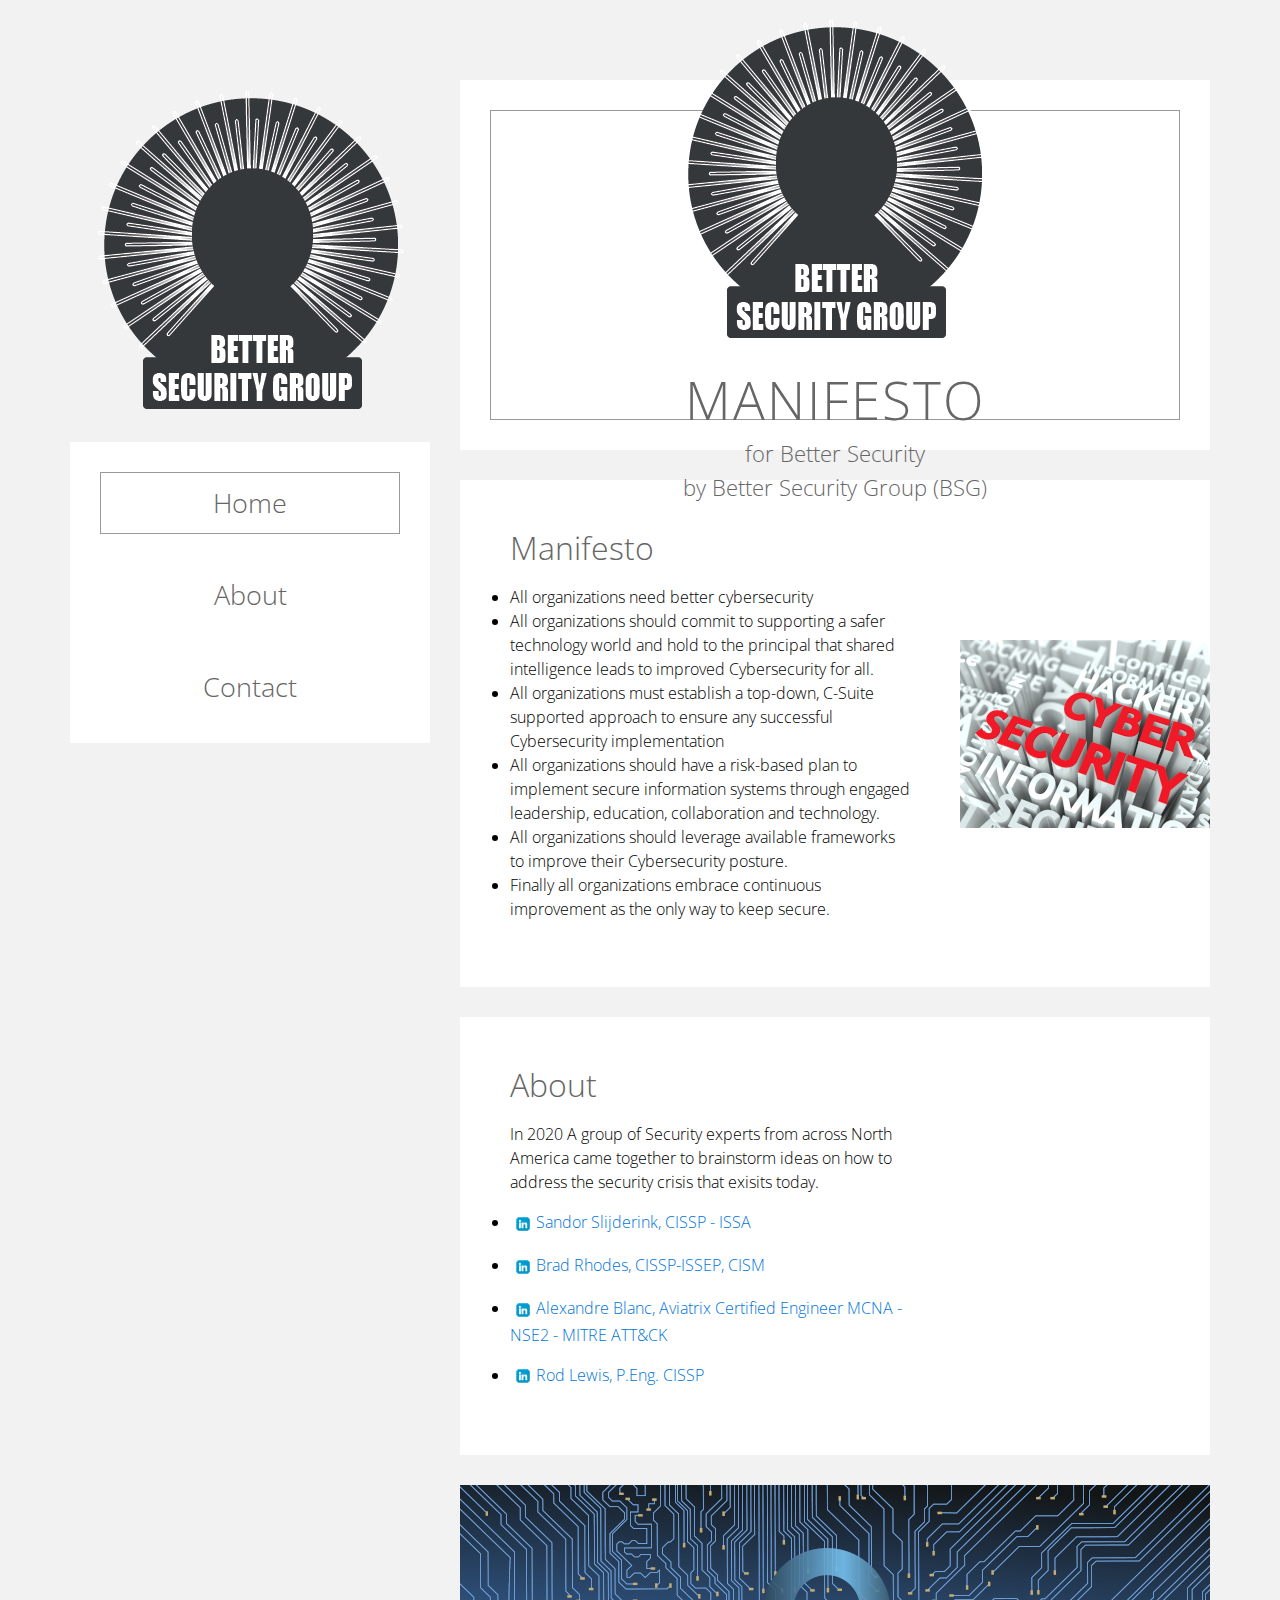
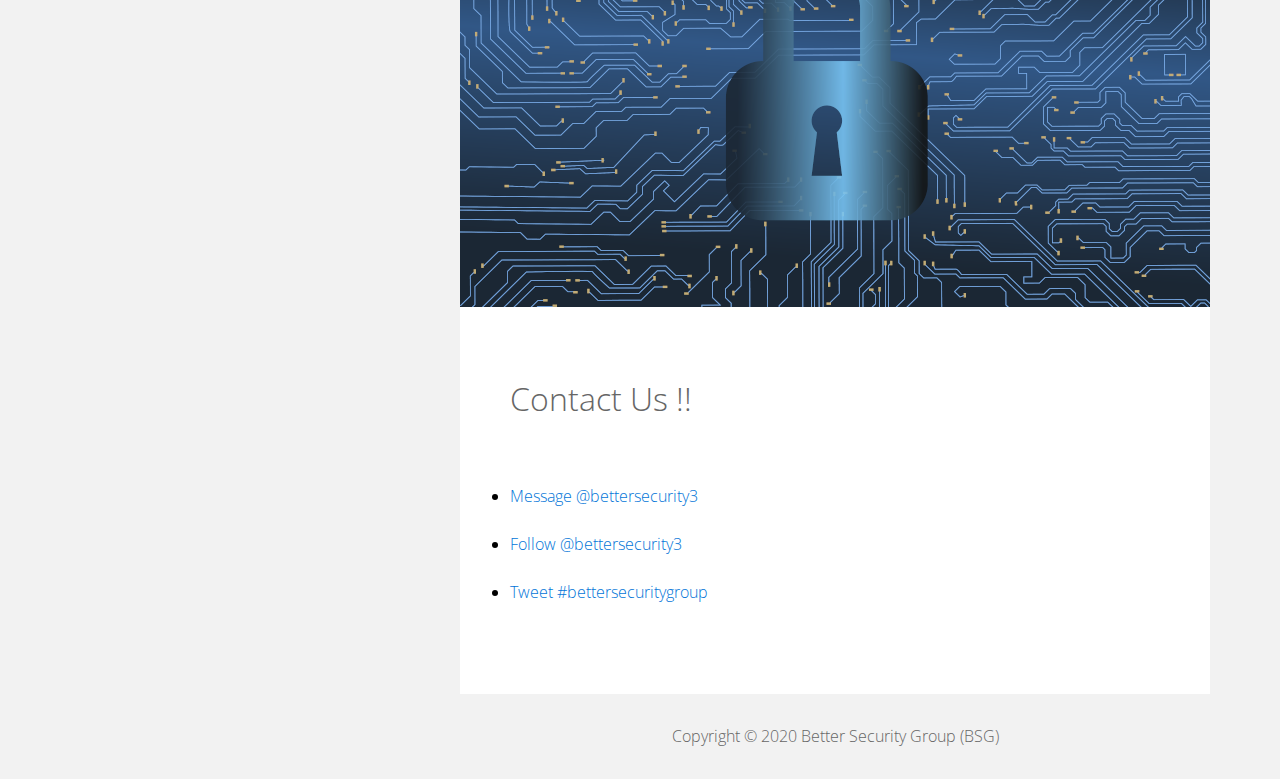
==== index-new.html @ 66bc3479 "new index center logo" ====
<!DOCTYPE html>
<html lang="en">
<head>
    <meta charset="utf-8">
    <meta http-equiv="X-UA-Compatible" content="IE=edge">
    <meta name="viewport" content="width=device-width, initial-scale=1">

    <title>Better Security Group (BSG) Manifesto</title>
<!--
Elevate
http://www.templatemo.com/tm-481-elevate
-->
    <!-- load stylesheets -->
    <link rel="stylesheet" href="http://fonts.googleapis.com/css?family=Open+Sans:300,400">   <!-- Google web font "Open Sans" -->
    <link rel="stylesheet" href="css/bootstrap.min.css">                                      <!-- Bootstrap style -->
    <link rel="stylesheet" href="css/magnific-popup.css">                                     <!-- Magnific pop up style -->
    <link rel="stylesheet" href="css/templatemo-style.css">                                   <!-- Templatemo style -->

    <!-- HTML5 shim and Respond.js for IE8 support of HTML5 elements and media queries -->
    <!-- WARNING: Respond.js doesn't work if you view the page via file:// -->
        <!--[if lt IE 9]>
          <script src="https://oss.maxcdn.com/html5shiv/3.7.2/html5shiv.min.js"></script>
          <script src="https://oss.maxcdn.com/respond/1.4.2/respond.min.js"></script>
          <![endif]-->
      </head>

      <body>
        <div class="container">

            <div class="tm-sidebar">
                <img src="img/bsg1.png" alt="Menu top image" class="img-fluid tm-sidebar-image">
                <nav class="tm-main-nav">
                    <ul>
                        <li class="tm-nav-item"><a href="#home" class="tm-nav-item-link">Home</a></li>
                        <li class="tm-nav-item"><a href="#about" class="tm-nav-item-link">About</a></li>
                        <!--<li class="tm-nav-item"><a href="#ideas" class="tm-nav-item-link">Ideas</a></li> -->
                        <li class="tm-nav-item"><a href="#contact" class="tm-nav-item-link">Contact</a></li>
                    </ul>
                </nav>
            </div>
            
            <div class="tm-main-content">
                
                <section id="home" class="tm-content-box tm-banner margin-b-10">
                    <div class="tm-banner-inner">
                        <img src="img/bsg1.png" alt="Menu top image">
                        <h1 class="tm-banner-title">Manifesto</h1>
                        <p class="tm-banner-text">for Better Security <br>by Better Security Group (BSG)</p>    
                    </div>                    
                </section>

                <section>
                    <div class="tm-content-box flex-2-col">
                        
                        <div class="pad flex-item tm-team-description-container">
                            <h2 class="tm-section-title">Manifesto</h2>
                            <p class="tm-section-description"> <ul>
  <li>All organizations need better cybersecurity</li>
  <li>All organizations should commit to supporting a safer technology world and hold to the principal that shared intelligence leads to improved Cybersecurity for all.</li>
  <li>All organizations must establish a top-down, C-Suite supported approach to ensure any successful Cybersecurity implementation</li>
  <li>All organizations should have a risk-based plan to implement secure information systems through engaged leadership, education, collaboration and technology.</li>
  <li>All organizations should leverage available frameworks to improve their Cybersecurity posture.</li>
 <li>Finally all organizations embrace continuous improvement as the only way to keep secure.</li>
  
</ul> </p>
                              
                        </div>
                        <div class="flex-item">
                            <img src="img/about.png" alt="">    
                        </div>                       
                        

                    </div>
                    <div id="about" class="tm-content-box">
                        
                        <div class="pad flex-item tm-team-description-container">
                            <h2 class="tm-section-title">About</h2>
                            <p class="tm-section-description"> 
                            In 2020 A group of Security experts from across North America came together to brainstorm ideas on how to address the security crisis that exisits today. 
                            <ul>
  <li><p><a href="https://www.linkedin.com/in/slijderink/"><img src="img/li.png" alt="" width="26" height="26">Sandor Slijderink, CISSP - ISSA</a></p></li>
    <li><p><a href="https://www.linkedin.com/in/brad-rhodes-1951ba7/"><img src="img/li.png" alt="" width="26" height="26">Brad Rhodes, CISSP-ISSEP, CISM</a></p></li>
    <li><p><a href="https://www.linkedin.com/in/alexandre-blanc-cyber-security-88569022/"><img src="img/li.png" alt="" width="26" height="26">Alexandre Blanc, Aviatrix Certified Engineer MCNA - NSE2 - MITRE ATT&CK </a></p></li>
    <li><p><a href="https://www.linkedin.com/in/rod-lewis-919b441/"><img src="img/li.png" alt="" width="26" height="26">Rod Lewis, P.Eng. CISSP</a></p></li>

</ul> </p>
                    </div>
                    
                </section>

               
                <section class="tm-content-box">
                    <img src="img/cybersecurity.png" alt="Contact image" class="img-fluid">

                  <!--  <div id="contact" class="pad">
                        <h2 class="tm-section-title">Contact Us</h2>
                        <form action="#contact" method="get" class="contact-form">

                            <div class="form-group col-xs-12 col-sm-12 col-md-6 col-lg-6 form-group-2-col-left">
                                <input type="text" id="contact_name" name="contact_name" class="form-control" placeholder="Name"  required/>
                            </div>
                            <div class="form-group col-xs-12 col-sm-12 col-md-6 col-lg-6 form-group-2-col-right">
                                <input type="email" id="contact_email" name="contact_email" class="form-control" placeholder="Email"  required/>
                            </div>
                            <div class="form-group">
                                <input type="text" id="contact_subject" name="contact_subject" class="form-control" placeholder="Subject"  required/>
                            </div>
                            <div class="form-group">
                                <textarea id="contact_message" name="contact_message" class="form-control" rows="9" placeholder="Message" required></textarea>
                            </div>
                            
                            <button type="submit" class="btn btn-primary submit-btn">Submit</button>

                        </form>      
                    </div> -->
                   <div id="contact" class="tm-content-box">
                    <div class="pad flex-item tm-team-description-container">
                            <h2 class="tm-section-title">Contact Us !!</h2>
                           <!-- <p class="tm-section-description"> -->
                            <ul>
    <li><a href="https://twitter.com/messages/compose?recipient_id=1325194579767820297" class="twitter-dm-button" data-size="large" data-screen-name="@bettersecurity3">Message @bettersecurity3</a></li>
    <li><a class="twitter-follow-button" href="https://twitter.com/bettersecurity3" data-size="large" data-show-count="false">Follow @bettersecurity3</a></li>
    <li><a href="https://twitter.com/intent/tweet?button_hashtag=bettersecuritygroup&ref_src=twsrc%5Etfw" class="twitter-hashtag-button" data-show-count="false" data-size="large">Tweet #bettersecuritygroup</a><script async src="https://platform.twitter.com/widgets.js" charset="utf-8"></script>
</li>
</ul> </p>
                    </div>
                    </div>
                    
                </section>  

                <footer class="tm-footer">
                    <p class="text-xs-center">Copyright &copy; 2020 Better Security Group (BSG) </p>
                </footer>

            </div>
             
        </div>
        
        <!-- load JS files -->
        
        <script src="js/jquery-1.11.3.min.js"></script>             <!-- jQuery (https://jquery.com/download/) -->
        <script src="js/bootstrap.min.js"></script>                 <!-- Bootstrap (http://v4-alpha.getbootstrap.com/getting-started/download/) -->
        <script src="js/jquery.magnific-popup.min.js"></script>     <!-- Magnific pop-up (http://dimsemenov.com/plugins/magnific-popup/) -->
        <script src="js/jquery.singlePageNav.min.js"></script>      <!-- Single Page Nav (https://github.com/ChrisWojcik/single-page-nav) -->
        <script src="js/jquery.touchSwipe.min.js"></script>         <!-- https://github.com/mattbryson/TouchSwipe-Jquery-Plugin -->
        
        <!-- Templatemo scripts -->
        <script>                      
    
        $(document).ready(function(){

            // Single page nav
            if($(window).width() <= 1139) {
                $('.tm-main-nav').singlePageNav({
                    'currentClass' : "active",
                    offset : 100
                });
            } else {
                $('.tm-main-nav').singlePageNav({
                    'currentClass' : "active",
                    offset : 80
                });
            }

            // Handle nav offset upon window resize
            $(window).resize(function(){
                if($(window).width() <= 1139) {
                    $('.tm-main-nav').singlePageNav({
                        'currentClass' : "active",
                        offset : 100
                    });
                } else {
                    $('.tm-main-nav').singlePageNav({
                        'currentClass' : "active",
                        offset : 80
                    });
                }
            });

            // Magnific pop up
            $('.gallery-container').magnificPopup({
              delegate: 'a', // child items selector, by clicking on it popup will open
              type: 'image',
              gallery: {enabled:true}
              // other options
            });

            $('.carousel').carousel({
              interval: 3000
            })

            // Enable carousel swiping (http://lazcreative.com/blog/adding-swipe-support-to-bootstrap-carousel-3-0/)
            $(".carousel-inner").swipe( {
                //Generic swipe handler for all directions
                swipeLeft:function(event, direction, distance, duration, fingerCount) {
                    $(this).parent().carousel('next'); 
                },
                swipeRight: function() {
                    $(this).parent().carousel('prev'); 
                }
            });

        });
    
        </script>             

    </body>
    </html>
---- css/templatemo-style.css ----
/* 

Elevate

http://www.templatemo.com/tm-481-elevate


Line border color #999 

Title text, menu color #666

Paragraph text color #000

*/

a:focus {
	color: #666;
	outline: none;
}

ul { 
	padding: 0;
	margin: 0; 
}

body {
	background-color: #f2f2f2;
	color: #000;
	font-family: 'Open Sans', Helvetica, Arial, sans-serif;
	font-size: 16px;
	font-weight: 300;
	padding-top: 80px;
	overflow-x: hidden;
}

.tm-sidebar {
	position: fixed;
	width: 360px;
}

.tm-main-nav {
	background-color: white;
	font-size: 1.6667em;
	padding-top: 15px;
	padding-bottom: 10px;
	text-align: center;
}

.tm-nav-item {
	list-style: none;
	width: 100%;
	padding: 15px 30px;
}

.tm-nav-item-link{
	border: 1px solid rgba(0,0,0,0);
	color: #666;
	display: block;
	padding: 10px;
	width: 100%;
	-webkit-transition: all 0.3s ease;
	transition: all 0.3s ease;
}

.tm-nav-item-link.active,
.tm-nav-item-link:hover {
	color: #666;
	text-decoration: none;
	border: 1px solid #999;
}

.tm-nav-item-link:focus { text-decoration: none; }

.tm-banner-title, 
.tm-section-title, 
.tm-banner-text {
	color: #666;
	font-weight: 300;
	margin-top: 0;
}

.tm-section-title {	margin-bottom: 20px; }

.tm-section-title-box {	margin-bottom: 0; }

.tm-banner-title { 
	font-size: 3.3em;
	letter-spacing: 2px; 
}

.tm-main-content {
	margin-left: 360px;
	padding-left: 30px;
}

.tm-content-box {
	background-color: white;
	margin-bottom: 30px;
}

.pad { padding: 50px; }

.tm-banner {
	height: 370px;
	padding: 30px;
}
	
.tm-banner-inner {
	border: 1px solid #999;
	height: 100%;
	text-align: center;
	display: -webkit-box;
	display: -webkit-flex;
	display: -ms-flexbox;
	display: flex;
    -webkit-box-orient: vertical;
    -webkit-box-direction: normal;
    -webkit-flex-direction: column;
        -ms-flex-direction: column;
            flex-direction: column;
    -webkit-box-align: center;
    -webkit-align-items: center;
        -ms-flex-align: center;
            align-items: center;
    -webkit-box-pack: center;
    -webkit-justify-content: center;
        -ms-flex-pack: center;
            justify-content: center;
}
	
.tm-banner-title { text-transform: uppercase; }

.tm-banner-text { font-size: 1.4em; }

.flex-2-col {
	display: -webkit-box;
	display: -webkit-flex;
	display: -ms-flexbox;
	display: flex;
	-webkit-box-align: center;
	-webkit-align-items: center;
	    -ms-flex-align: center;
	        align-items: center;
}

/*http://stackoverflow.com/questions/29562755/flexbox-ie10-width-issues*/
.flex-item { 
	-webkit-box-flex: 0 1 auto; 
	-webkit-flex: 0 1 auto; 
	    -ms-flex: 0 1 auto; 
	        flex: 0 1 auto;
}

.section-description {
	line-height: 1.8;
	margin-bottom: 25px;
}

.section-description:last-child { margin-bottom: 0; }

.tm-team-description-container { max-width: 500px; }

.box {
	background-color: white;
	list-style: none;
	width: 33.3333%;
	height: auto;
}

.box-bg { position: relative; }

.tm-box-bg-title {
	position: absolute;
	top: 0; right: 0; bottom: 0; left: 0;
	display: -webkit-box;
	display: -webkit-flex;
	display: -ms-flexbox;
	display: flex;
	-webkit-box-align: center;
	-webkit-align-items: center;
	    -ms-flex-align: center;
	        align-items: center;
	-webkit-box-pack: center;
	-webkit-justify-content: center;
	    -ms-flex-pack: center;
	        justify-content: center;
}

.boxes {
	display: -webkit-box;
	display: -webkit-flex;
	display: -ms-flexbox;
	display: flex;
	-webkit-flex-wrap: wrap;
	    -ms-flex-wrap: wrap;
	        flex-wrap: wrap;
}

.gallery-container a {
	cursor: -webkit-zoom-in;
	cursor: zoom-in;
}

.carousel {
    position: relative;
    height: auto;
  	padding: 50px 50px 80px 50px;
  	text-align: center;
}

.carousel-indicators { bottom: 30px; }

/*http://codepen.io/matthewhirsch/pen/OPwQRL*/
.carousel-content {
    color:black;
    display:-webkit-box;
    display:-webkit-flex;
    display:-ms-flexbox;
    display:flex;
    -webkit-box-align:center;
    -webkit-align-items:center;
        -ms-flex-align:center;
            align-items:center;
}

.carousel-indicators li { border: 1px solid #999; }

.carousel-indicators .active { background-color: #999; }

.contact-form {	overflow: hidden; }

.form-control {
	border-radius: 0;
	font-size: 1em;	
}

.form-control:focus {
	border-color: #999;
    box-shadow: inset 0 1px 1px rgba(0,0,0,.075),0 0 8px rgba(153, 153, 153, 0.45);
}

.form-group { margin-bottom: 20px; }

.form-group-2-col-left {
	padding-left: 0;
	padding-right: 5px;
}

.form-group-2-col-right {
	padding-right: 0;
	padding-left: 5px;
}

.submit-btn {
	border-radius: 0;
	background: transparent;
	border: 1px solid #999;
	color: #999;
	float: right;
	font-size: 1.4em;	
	font-weight: 300;
	padding: 15px 60px;
	-webkit-transition: all 0.3s ease;
	transition: all 0.3s ease;
}

.submit-btn:focus,
.submit-btn:hover,
.submit-btn:visited,
.submit-btn:active,
.submit-btn:active:hover,
.submit-btn:active:focus {
	background: #999;
	border: 1px solid #999;
	color: white;
}

.tm-footer {
	color: #666;
	padding-bottom: 15px;
}

@media (min-width: 1200px){
	.container { max-width: 1170px; }
}

@media screen and (max-width: 1199px) and (min-width: 1140px) {
	.container { width: 1080px; }
	.tm-sidebar { width: 300px; }
	.tm-main-content { margin-left: 300px; }
	.tm-team-description-container { max-width: 330px; }	
}

/*http://stackoverflow.com/questions/11404744/media-queries-max-width-or-max-height*/
@media screen and (max-width: 1139px), screen and (max-height: 834px) {

	body {	padding-top: 100px;	}

	.tm-sidebar {
	    position: fixed;
	    width: 100%;
	    top: 0;
	    left: 0;
	    z-index: 1000;
	}

	.tm-sidebar-image { display: none; }

	.tm-main-nav {
		border-bottom: 1px solid rgba(153, 153, 153, 0.20);
		font-size: 1.1em;
		overflow: hidden;
		padding-top: 0;
		padding-bottom: 0;
	}

	.tm-nav-item {
		float: left;
		padding: 10px;
		width: 25%;
	}

	.tm-main-content {
		margin-left: auto;
		margin-right: auto;
		max-width: 750px;
		padding-left: 0;
	}

	.tm-content-box { margin-left: 0; }
}

@media screen and (max-width: 991px) {
	.tm-team-description-container { max-width: 440px; }
}

@media screen and (max-width: 767px) {
	.form-group-2-col-left,
	.form-group-2-col-right {
		padding-left: 0;
		padding-right: 0;
	}
	.tm-team-description-container { 
		max-width: 296px; 
		width: 50%;
	}
}

@media screen and (max-width: 991px) and (min-width: 780px) {
	.container { width: 780px; }	
}

@media screen and (max-width: 640px) {
	body { padding-top: 30px; }
	.tm-sidebar { display: none; }
}

@media screen and (max-width: 564px) {

	.tm-banner-title { font-size: 2.8em; }
	.tm-banner-text { font-size: 1.2em; }
	
	.flex-2-col {
		-webkit-flex-flow: column;
		    -ms-flex-flow: column;
		        flex-flow: column;
	}

	.tm-section-title-box {	font-size: 1.2em; }

	.pad {
		padding: 30px;
		width: 100%;
	}

	.submit-btn {
		font-size: 1.2em;
		padding: 10px 30px;
	}

}
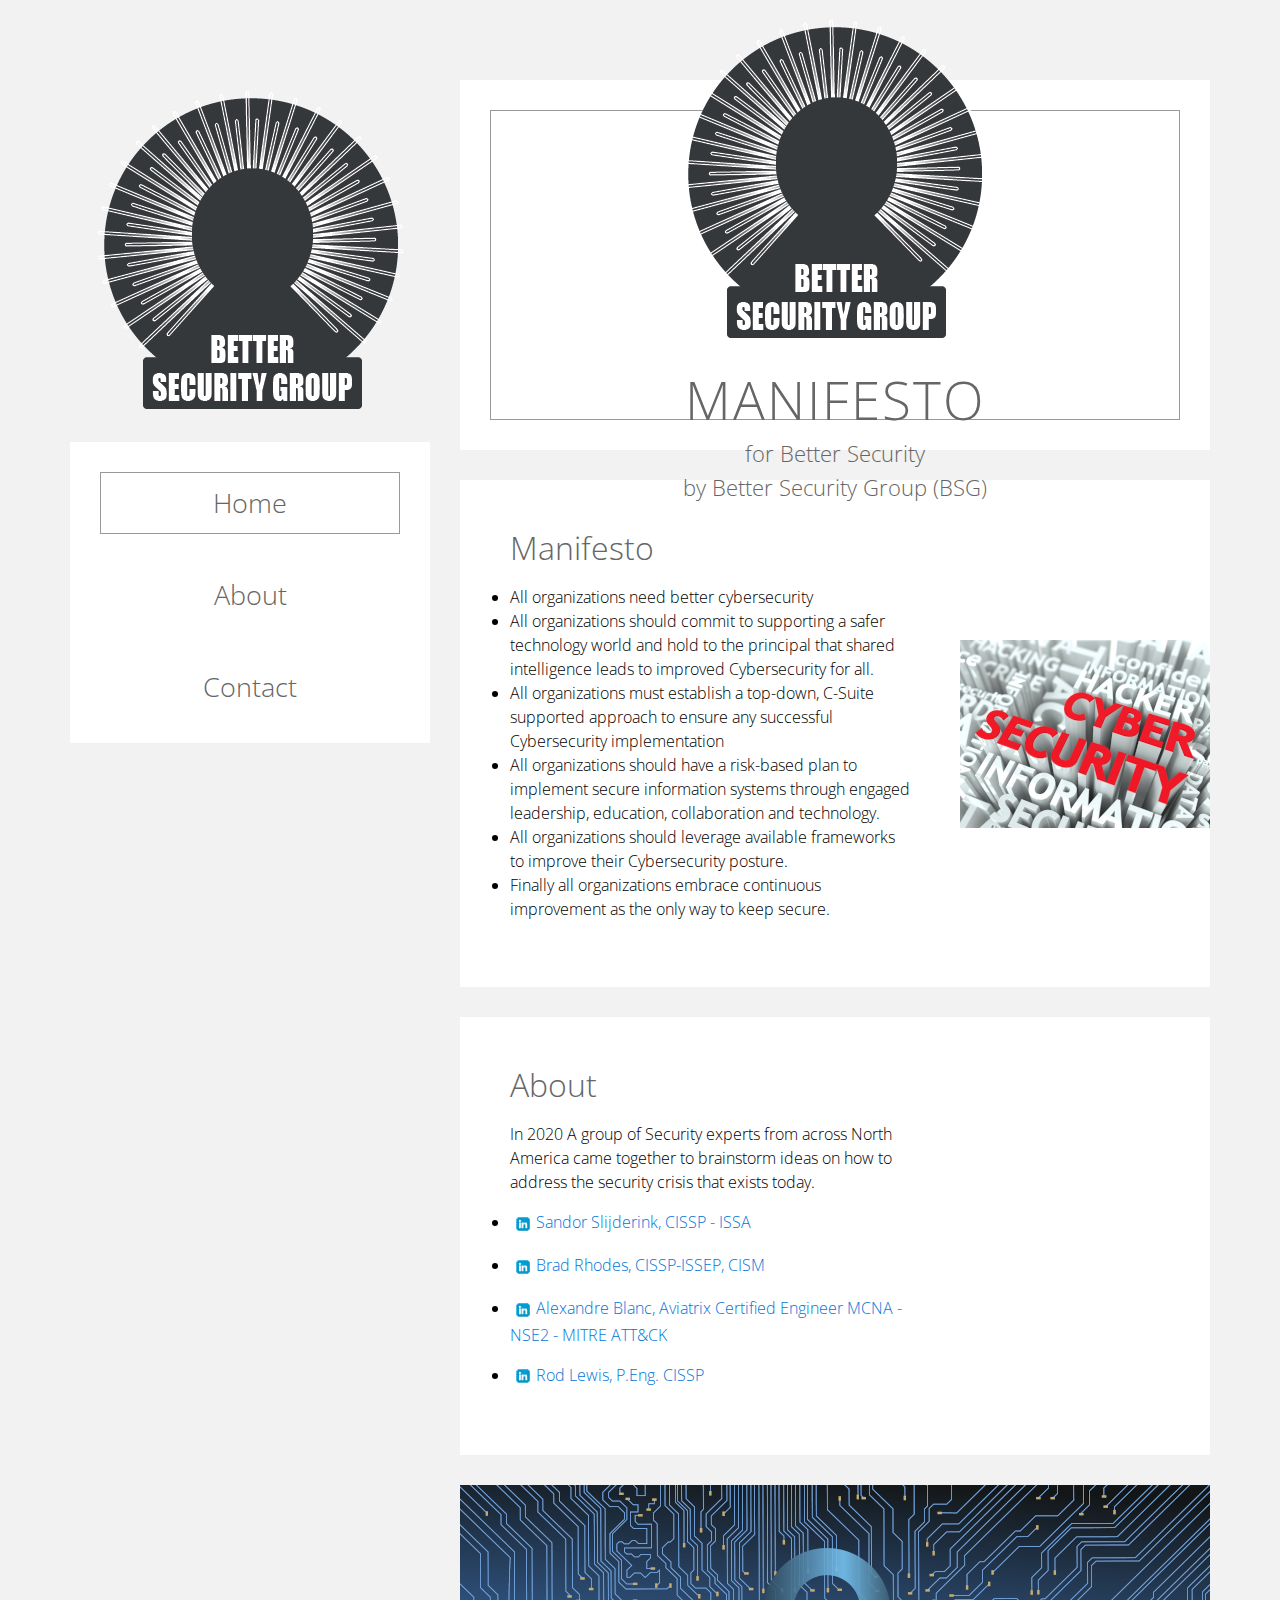
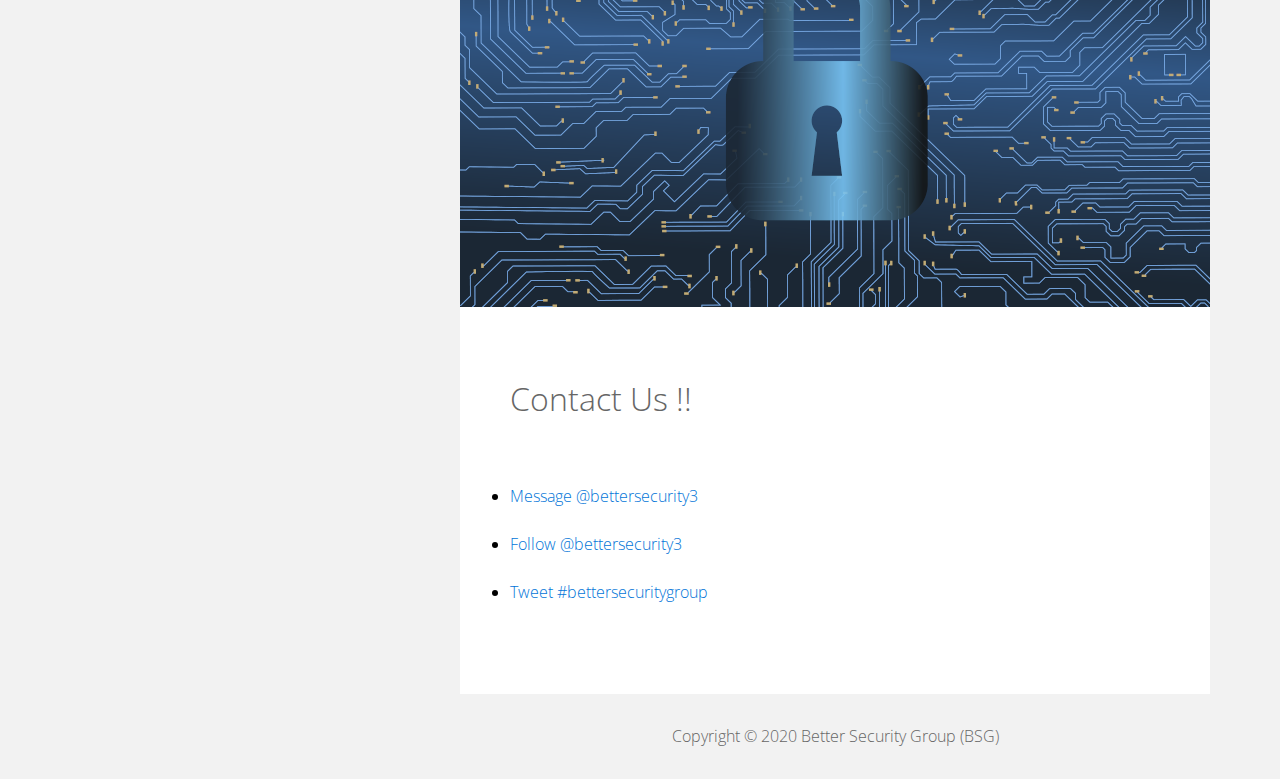
==== commit e72c4f10: "fixedspelling mistake" ====
--- a/index-new.html
+++ b/index-new.html
@@ -76,7 +76,7 @@
                         <div class="pad flex-item tm-team-description-container">
                             <h2 class="tm-section-title">About</h2>
                             <p class="tm-section-description"> 
-                            In 2020 A group of Security experts from across North America came together to brainstorm ideas on how to address the security crisis that exisits today. 
+                            In 2020 A group of Security experts from across North America came together to brainstorm ideas on how to address the security crisis that exists today. 
                             <ul>
   <li><p><a href="https://www.linkedin.com/in/slijderink/"><img src="img/li.png" alt="" width="26" height="26">Sandor Slijderink, CISSP - ISSA</a></p></li>
     <li><p><a href="https://www.linkedin.com/in/brad-rhodes-1951ba7/"><img src="img/li.png" alt="" width="26" height="26">Brad Rhodes, CISSP-ISSEP, CISM</a></p></li>
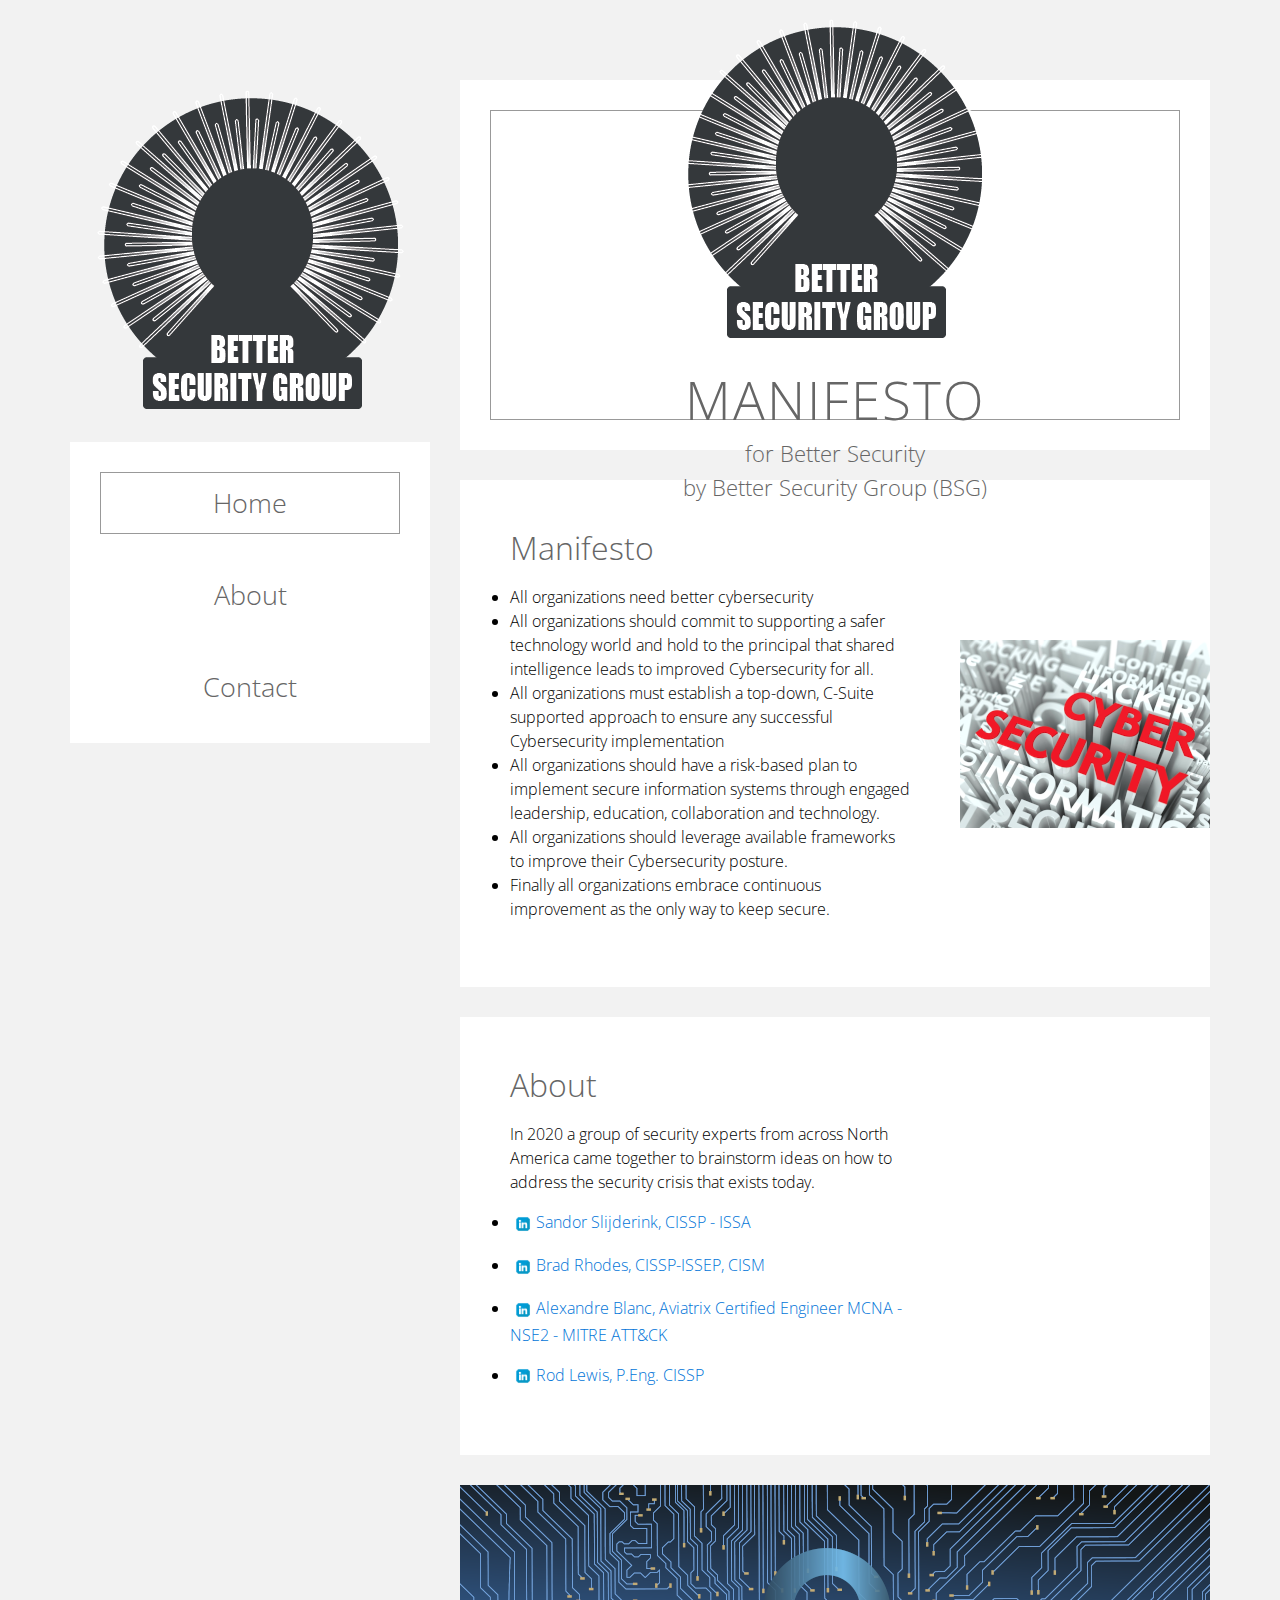
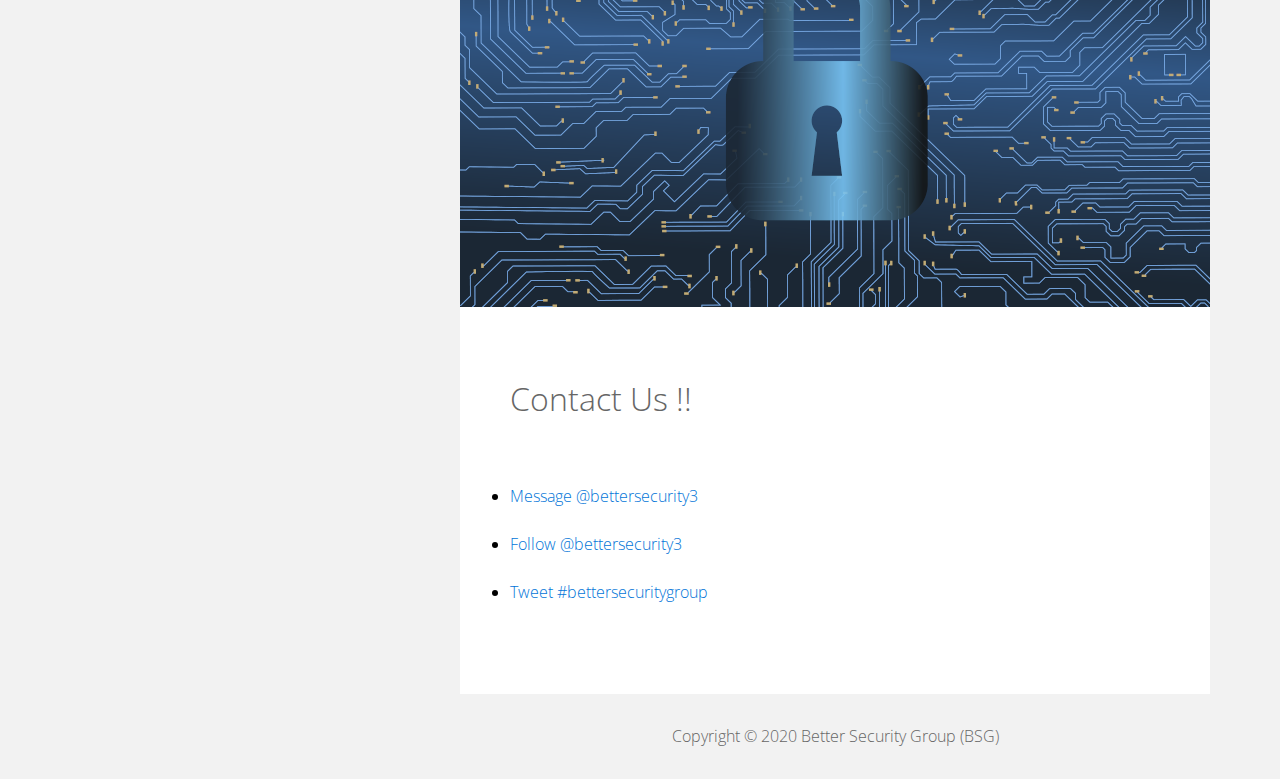
==== commit ac783c2d: "." ====
--- a/index-new.html
+++ b/index-new.html
@@ -76,7 +76,7 @@
                         <div class="pad flex-item tm-team-description-container">
                             <h2 class="tm-section-title">About</h2>
                             <p class="tm-section-description"> 
-                            In 2020 A group of Security experts from across North America came together to brainstorm ideas on how to address the security crisis that exists today. 
+                            In 2020 a group of security experts from across North America came together to brainstorm ideas on how to address the security crisis that exists today. 
                             <ul>
   <li><p><a href="https://www.linkedin.com/in/slijderink/"><img src="img/li.png" alt="" width="26" height="26">Sandor Slijderink, CISSP - ISSA</a></p></li>
     <li><p><a href="https://www.linkedin.com/in/brad-rhodes-1951ba7/"><img src="img/li.png" alt="" width="26" height="26">Brad Rhodes, CISSP-ISSEP, CISM</a></p></li>
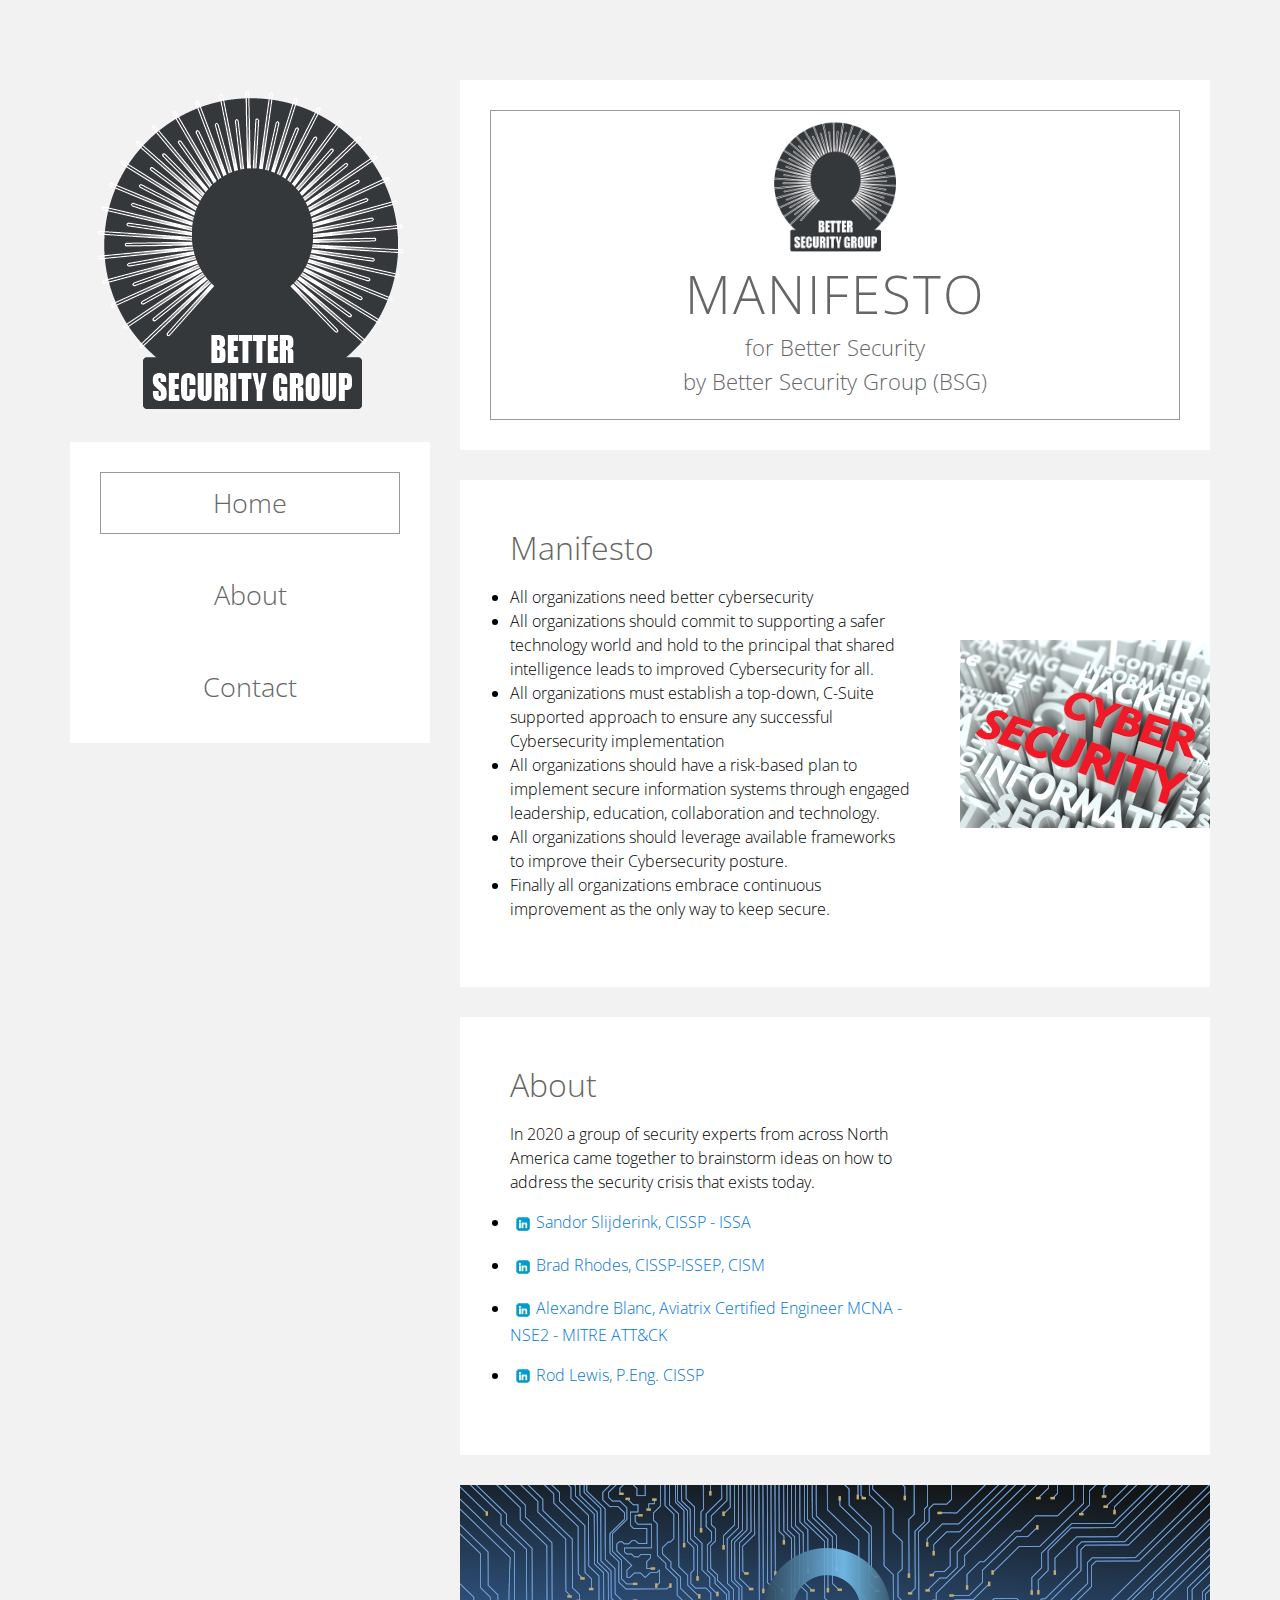
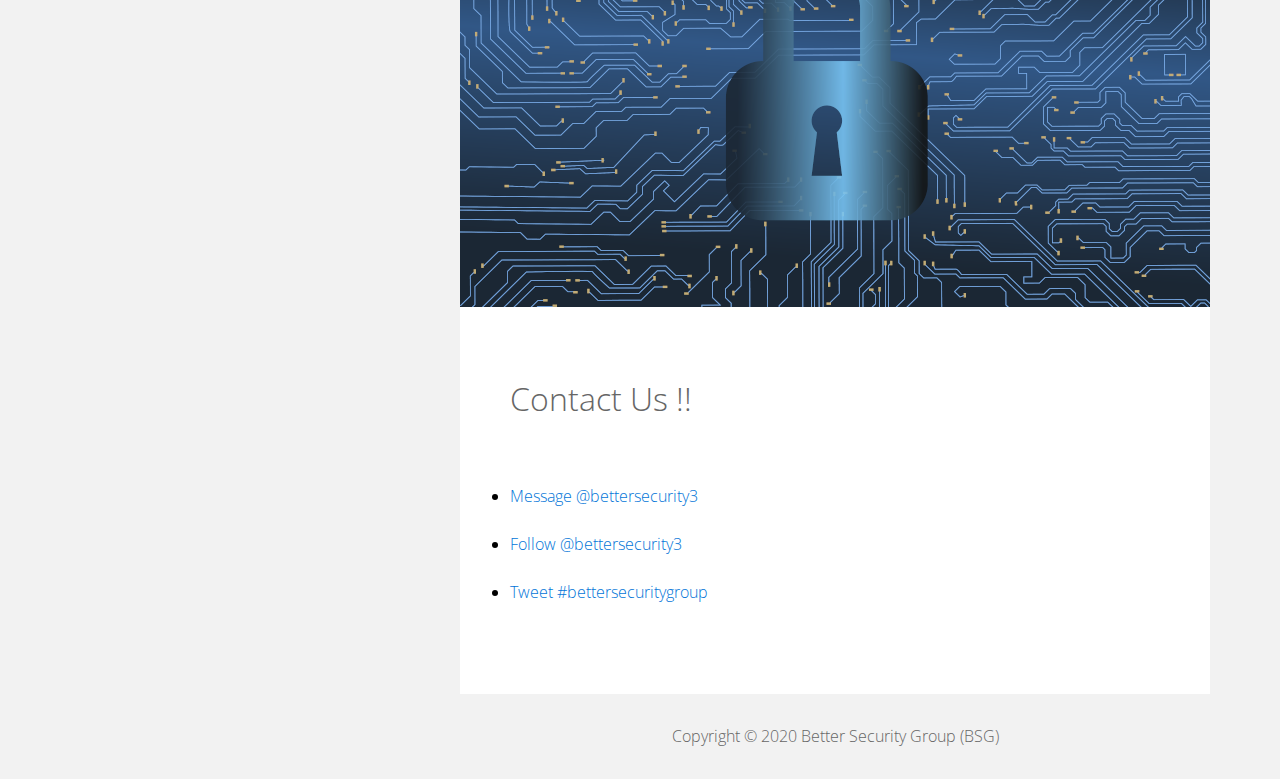
==== commit 150711eb: "Update index-new.html" ====
--- a/index-new.html
+++ b/index-new.html
@@ -43,7 +43,7 @@
                 
                 <section id="home" class="tm-content-box tm-banner margin-b-10">
                     <div class="tm-banner-inner">
-                        <img src="img/bsg1.png" alt="Menu top image">
+                        <img src="img/bsg1.png" alt="Menu top image" style="width:150px;height:150px;">
                         <h1 class="tm-banner-title">Manifesto</h1>
                         <p class="tm-banner-text">for Better Security <br>by Better Security Group (BSG)</p>    
                     </div>                    
